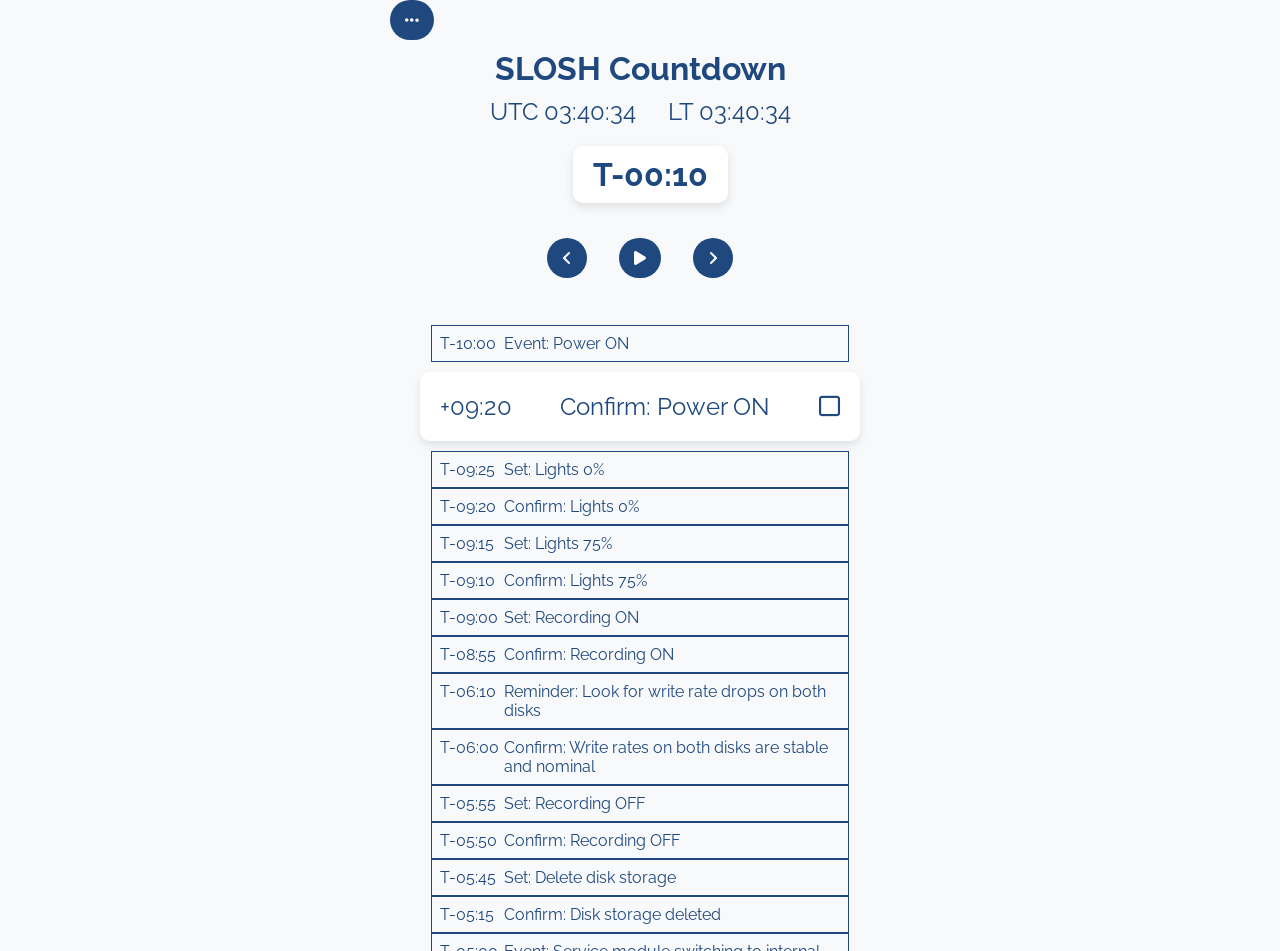
==== dev/index.html @ 9fbc39b7 "deploy: 2642896afa7845e985e77c2abb705565c513c8fe" ====
<!DOCTYPE html>
<html lang="en">
  <head>
    <meta charset="utf-8"/>
    <meta
      name="viewport"
      content="width=device-width, initial-scale=1.0, user-scalable=no, maximum-scale=1"
    />
    <title>SLOSH Countdown</title>
    <link rel="stylesheet" href="styles.css"/>
    <link
      rel="stylesheet"
      href="https://cdnjs.cloudflare.com/ajax/libs/font-awesome/6.5.1/css/all.min.css"
    />
  </head>
  <body>
    <div class="page-container">

      <div class="fixed-section">
        <div class="hidden-container">
          <button id="toggleButton" onclick="toggleHiddenMenu()">
            <i class="fa-solid fa-ellipsis"></i>
          </button>
          <div id="hiddenButtons" class="hidden hidden-buttons">
            <button onclick="toggleFullScreen()">
              <i class="fas fa-expand"></i>
            </button>
            <button onclick="toggleLock()">
              <i class="fas fa-lock"></i>
            </button>
            <button onclick="resetCountdown()">
              <i class="fa-solid fa-arrow-rotate-right"></i>
            </button>
          </div>
        </div>

        <h1>SLOSH Countdown</h1>

        <div class="clock-container">
          <div class="clock" id="clockUTC"></div>
          <div class="clock" id="clockLT"></div>
        </div>

        <div class="countdown-container">
          <div id="countdown"></div>
        </div>

        <div class="buttons-container">
          <button onclick="adjustTime(-1)">
            <i class="fa-solid fa-angle-left"></i>
          </button>
          <button id="startPauseBtn" onclick="toggleCountdown()">
            <i class="fa-solid fa-play" id="iconStartPauseBtn"></i>
          </button>
          <button onclick="adjustTime(+1)">
            <i class="fa-solid fa-angle-right"></i>
          </button>
        </div>
      </div>

      <div class="events-container">
        <div class="listElement" id="last-event"></div>
        <div class="event-box" id="event-box">
          <div class="current-event" id="current-event-countdown"></div>
          <div class="current-event" id="current-event-text"></div>
          <div class="current-event" id="current-event-checkbox"></div>
        </div>
        <div class="event-scroll-container" id="event-scroll-container"></div>
      </div>
    </div>

    <script src="script.js"></script>
  </body>
</html>
---- dev/styles.css ----
@import url("https://fonts.googleapis.com/css2?family=Raleway:wght@300;700&display=swap");

* {
  -moz-user-select: none;
  -ms-user-select: none;
  -webkit-user-select: none;
  user-select: none;
}

html body {
  overflow: hidden;
  overscroll-behavior: none;
  touch-action: none
}

body {
  font-family: "Raleway", sans-serif;
  background-color: #f8f9fa;
  text-align: center;
  color: #1f487e;
  display: flex;
  flex-direction: column;
  align-items: center;
  justify-content: center;
  height: 100vh;
  margin: 0;
}

body, .page-container {
  height: 100vh;
  margin: 0;
  display: flex;
  flex-direction: column;
}

.fixed-section {
  flex-shrink: 0;
}

h1 {
  margin: 10px;
  font-weight: 700;
}

.countdown-container {
  display: flex;
  flex-direction: row;
  align-items: center;
  justify-content: center;
  width: 100%;
  padding: 10px;
}

#countdown {
  font-size: 2em;
  font-weight: bold;
  margin: 10px 0;
  padding: 10px 20px;
  border-radius: 10px;
  background: white;
  box-shadow: 0 4px 10px rgba(0, 0, 0, 0.1);
  text-align: center;
  flex-grow: 0;
}

.buttons-container {
  display: flex;
  flex-direction: row;
  justify-content: center;
  align-items: center;
  gap: 2rem;
  margin: 15px 0;
}

button {
  background-color: #1f487e;
  color: white;
  border: none;
  padding: 12px 15px;
  border-radius: 50px;
  font-size: 1em;
  display: flex;
  align-items: center;
  gap: 8px;
  cursor: pointer;
  transition: background 0.2s;
}

button:hover {
  background-color: #16355e;
}

button:disabled {
  background-color: #b0bec5;
  cursor: not-allowed;
}

#iconStartPauseBtn {
  color: #ffffff;
}

.event-box {
  background: white;
  padding: 20px;
  margin: 10px;
  border-radius: 10px;
  box-shadow: 0 4px 10px rgba(0, 0, 0, 0.1);
  font-size: 1.5em;
  width: 80%;
  display: flex;
  flex-direction: row;
  justify-content: space-between;
  align-items: center;
}

.hidden-container {
  display: flex;
  flex-direction: row;
  justify-content: flex-start;
  align-items: center;
  gap: 10px;
  width: 100%;
}

.hidden-buttons {
  display: flex;
  flex-direction: row;
  justify-content: center;
  align-items: center;
  gap: 8px;
}

.hidden {
  display: none;
}

.hidden-buttons button {
  background-color: #527db5;
}

.clock-container {
  display: flex;
  flex-direction: row;
  justify-content: center;
  align-items: center;
  gap: 2rem;
}

.clock {
  font-size: 1.5rem;
}

.events-container {
  margin-top: 2rem;
  width: 100%;
  display: flex;
  flex-direction: column;
  flex-grow: 1;
  align-items: center;
}

.event-scroll-container {
  max-height: calc(100vh - 400px);
  width: 100%;
  display: flex;
  flex-direction: column;
  align-items: center;
  overflow-y: scroll;
}

.listElement {
  display: flex;
  flex-direction: row;
  padding: 0.5rem;
  width: 80%;
  text-align: start;
  border: 1px solid;
}

.listElementTime {
  width: 4rem;
  flex-shrink: 0;
}

.listElementEvent {

}
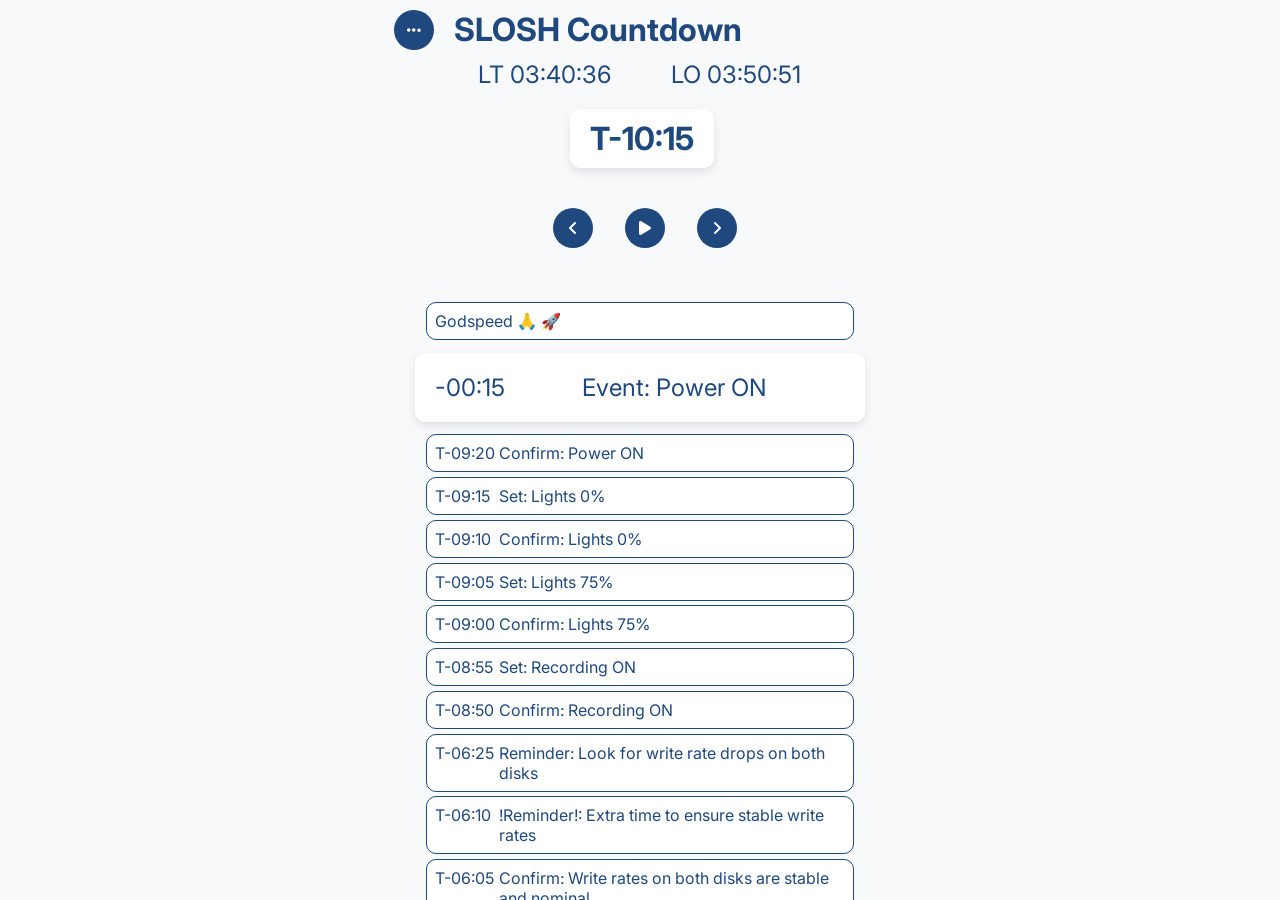
==== commit 75bc55f7: "deploy: 3a5d091f1354a4112babcff5794cc53de9480706" ====
--- a/dev/index.html
+++ b/dev/index.html
@@ -7,38 +7,56 @@
       content="width=device-width, initial-scale=1.0, user-scalable=no, maximum-scale=1"
     />
     <title>SLOSH Countdown</title>
-    <link rel="stylesheet" href="styles.css"/>
+    <link rel="stylesheet" href="./styles.css"/>
     <link
       rel="stylesheet"
       href="https://cdnjs.cloudflare.com/ajax/libs/font-awesome/6.5.1/css/all.min.css"
     />
+    <link rel="icon" type="image/png" href="./web-app/favicon-96x96.png" sizes="96x96"/>
+    <link rel="icon" type="image/svg+xml" href="./web-app/favicon.svg"/>
+    <link rel="shortcut icon" href="./web-app/favicon.ico"/>
+    <link rel="manifest" href="./web-app/manifest.json">
+    <meta name="apple-mobile-web-app-capable" content="yes">
+    <meta name="apple-mobile-web-app-status-bar-style" content="black-translucent">
+    <meta name="apple-mobile-web-app-title" content="SloshCD"/>
+    <link rel="apple-touch-icon" sizes="180x180" href="./web-app/apple-touch-icon.png"/>
   </head>
   <body>
-    <div class="page-container">
-
+    <div class="page-container" id="main-page">
       <div class="fixed-section">
         <div class="hidden-container">
           <button id="toggleButton" onclick="toggleHiddenMenu()">
             <i class="fa-solid fa-ellipsis"></i>
           </button>
+          <h1 class="header-text" id="main-page-header-text">SLOSH Countdown</h1>
           <div id="hiddenButtons" class="hidden hidden-buttons">
             <button onclick="toggleFullScreen()">
               <i class="fas fa-expand"></i>
             </button>
+            <button onclick="toggleClock()">
+              <i class="fa-solid fa-clock"></i>
+            </button>
             <button onclick="toggleLock()">
-              <i class="fas fa-lock"></i>
+              <i class="fa-solid fa-lock-open" id="lockBtnIcon"></i>
             </button>
             <button onclick="resetCountdown()">
               <i class="fa-solid fa-arrow-rotate-right"></i>
             </button>
+            <button onclick="revertLastEvent()">
+              <i class="fa-solid fa-backward"></i>
+            </button>
+            <button onclick="showInputDataView()">
+              <i class="fa-solid fa-pen"></i>
+            </button>
+            <button onclick="showListView()">
+              <i class="fa-solid fa-list-check"></i>
+            </button>
           </div>
         </div>
 
-        <h1>SLOSH Countdown</h1>
-
         <div class="clock-container">
-          <div class="clock" id="clockUTC"></div>
-          <div class="clock" id="clockLT"></div>
+          <div class="clock" id="clock"></div>
+          <div class="clock" id="lift-off-time"></div>
         </div>
 
         <div class="countdown-container">
@@ -46,13 +64,13 @@
         </div>
 
         <div class="buttons-container">
-          <button onclick="adjustTime(-1)">
+          <button onclick="adjustTimeButtonClicked(-1)">
             <i class="fa-solid fa-angle-left"></i>
           </button>
           <button id="startPauseBtn" onclick="toggleCountdown()">
             <i class="fa-solid fa-play" id="iconStartPauseBtn"></i>
           </button>
-          <button onclick="adjustTime(+1)">
+          <button onclick="adjustTimeButtonClicked(+1)">
             <i class="fa-solid fa-angle-right"></i>
           </button>
         </div>
@@ -63,12 +81,33 @@
         <div class="event-box" id="event-box">
           <div class="current-event" id="current-event-countdown"></div>
           <div class="current-event" id="current-event-text"></div>
-          <div class="current-event" id="current-event-checkbox"></div>
+          <div class="current-event clickable" id="current-event-checkbox"></div>
         </div>
         <div class="event-scroll-container" id="event-scroll-container"></div>
       </div>
     </div>
 
-    <script src="script.js"></script>
+    <div class="page-container hidden" id="input-page">
+      <h2>Settings</h2>
+      <form id="myForm">
+        <label for="launch-time-input">Launch Time:</label>
+        <input type="time" id="launch-time-input" name="launchTimeInput">
+        <button type="button">
+          <i class="fa-solid fa-circle-check" onclick="saveSettings()"></i>
+        </button>
+      </form>
+    </div>
+
+    <div class="page-container hidden" id="list-view-page">
+      <div class="header">
+        <button id="backBtn" onclick="backToMainPage()">
+          <i class="fa-solid fa-arrow-left"></i>
+        </button>
+        <h1 class="header-text">List View</h1>
+      </div>
+      <div class="list-view event-scroll-container" id="list-view"></div>
+    </div>
+
+    <script src="./script.js"></script>
   </body>
 </html>
--- a/dev/styles.css
+++ b/dev/styles.css
@@ -1,4 +1,4 @@
-@import url("https://fonts.googleapis.com/css2?family=Raleway:wght@300;700&display=swap");
+@import url("https://fonts.googleapis.com/css2?family=Inter:wght@300;700&display=swap");
 
 * {
   -moz-user-select: none;
@@ -10,11 +10,11 @@
 html body {
   overflow: hidden;
   overscroll-behavior: none;
-  touch-action: none
+  touch-action: none;
 }
 
 body {
-  font-family: "Raleway", sans-serif;
+  font-family: "Inter", sans-serif;
   background-color: #f8f9fa;
   text-align: center;
   color: #1f487e;
@@ -26,11 +26,13 @@
   margin: 0;
 }
 
-body, .page-container {
+body,
+.page-container {
   height: 100vh;
   margin: 0;
   display: flex;
   flex-direction: column;
+  overflow: hidden;
 }
 
 .fixed-section {
@@ -47,8 +49,8 @@
   flex-direction: row;
   align-items: center;
   justify-content: center;
-  width: 100%;
-  padding: 10px;
+  padding: 10px;
+  width: 97%;
 }
 
 #countdown {
@@ -70,17 +72,23 @@
   align-items: center;
   gap: 2rem;
   margin: 15px 0;
+  padding: 5px;
+  width: 100%;
 }
 
 button {
+  margin: 0;
   background-color: #1f487e;
   color: white;
   border: none;
-  padding: 12px 15px;
-  border-radius: 50px;
+  padding: 12px;
+  border-radius: 20px;
   font-size: 1em;
   display: flex;
-  align-items: center;
+  justify-content: center;
+  align-items: center;
+  height: 40px;
+  width: 40px;
   gap: 8px;
   cursor: pointer;
   transition: background 0.2s;
@@ -113,13 +121,21 @@
   align-items: center;
 }
 
+.header-menu-container {
+  display: flex;
+  flex-direction: column;
+  justify-content: space-between;
+  align-items: center;
+  padding: 10px;
+}
+
 .hidden-container {
   display: flex;
   flex-direction: row;
   justify-content: flex-start;
   align-items: center;
   gap: 10px;
-  width: 100%;
+  padding: 10px;
 }
 
 .hidden-buttons {
@@ -148,6 +164,7 @@
 
 .clock {
   font-size: 1.5rem;
+  width: 10rem;
 }
 
 .events-container {
@@ -157,15 +174,16 @@
   flex-direction: column;
   flex-grow: 1;
   align-items: center;
+  overflow-y: auto;
 }
 
 .event-scroll-container {
-  max-height: calc(100vh - 400px);
-  width: 100%;
-  display: flex;
-  flex-direction: column;
-  align-items: center;
-  overflow-y: scroll;
+  width: 100%;
+  display: flex;
+  flex-direction: column;
+  align-items: center;
+  overflow-y: auto;
+  -webkit-overflow-scrolling: touch;
 }
 
 .listElement {
@@ -175,6 +193,13 @@
   width: 80%;
   text-align: start;
   border: 1px solid;
+  border-radius: 10px;
+  margin: 0.15rem;
+  background-color: #ffffff;
+}
+
+.confirmed {
+  background: rgba(0, 255, 18, 0.66);
 }
 
 .listElementTime {
@@ -183,5 +208,23 @@
 }
 
 .listElementEvent {
-
-}
+}
+
+.header {
+  display: flex;
+  flex-direction: row;
+  justify-content: flex-start;
+  align-items: center;
+  gap: 10px;
+  width: 100%;
+  padding: 10px;
+}
+
+.clickable {
+  cursor: pointer;
+}
+
+.header-text {
+  margin: 0 10px;
+  height: 40px;
+}
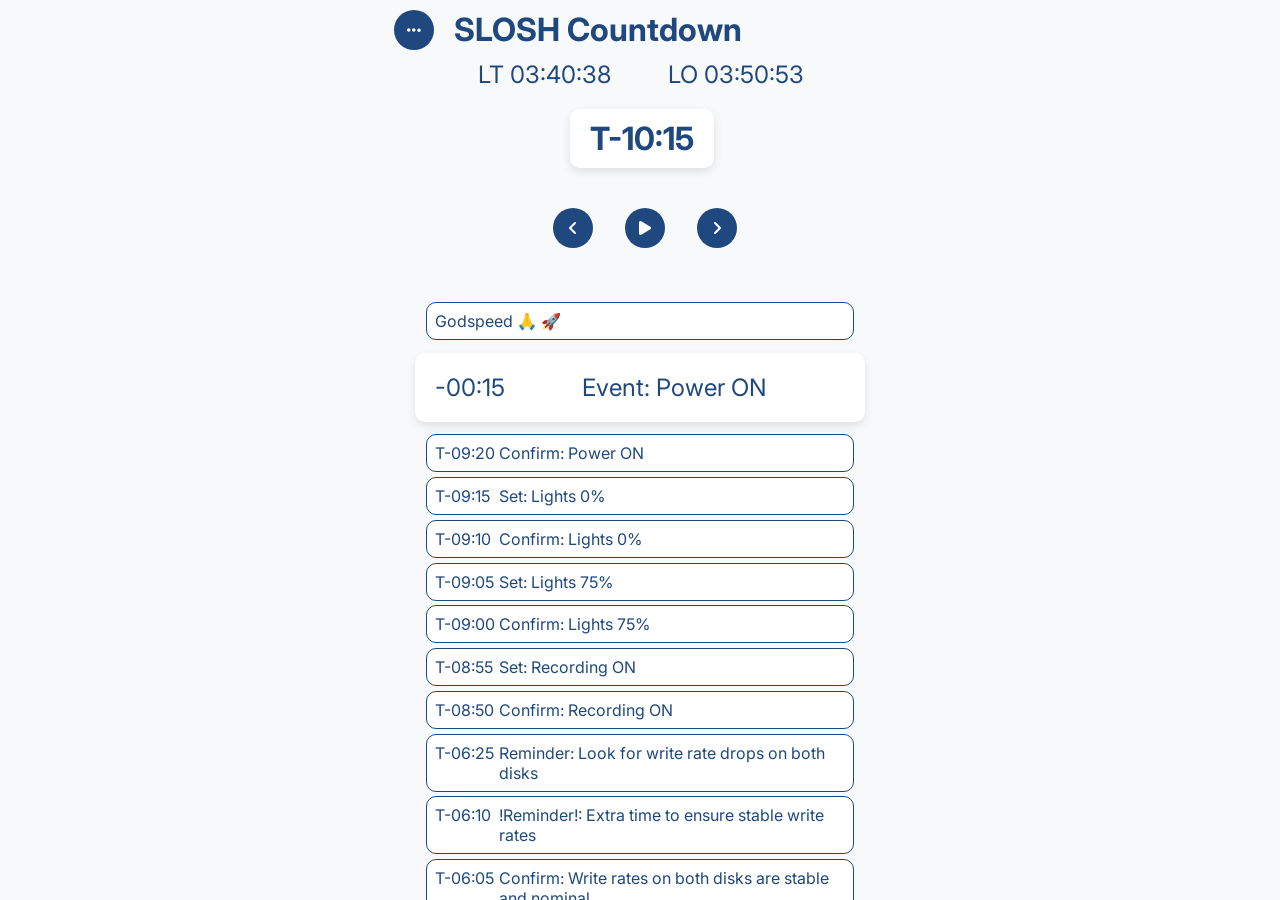
==== commit 40d9a694: "deploy: d8ebbfc1fd1b4fbb8624bdc84006fcff150be14b" ====
--- a/dev/index.html
+++ b/dev/index.html
@@ -16,6 +16,7 @@
     <link rel="icon" type="image/svg+xml" href="./web-app/favicon.svg"/>
     <link rel="shortcut icon" href="./web-app/favicon.ico"/>
     <link rel="manifest" href="./web-app/manifest.json">
+    <meta name="mobile-web-app-capable" content="yes">
     <meta name="apple-mobile-web-app-capable" content="yes">
     <meta name="apple-mobile-web-app-status-bar-style" content="black-translucent">
     <meta name="apple-mobile-web-app-title" content="SloshCD"/>
